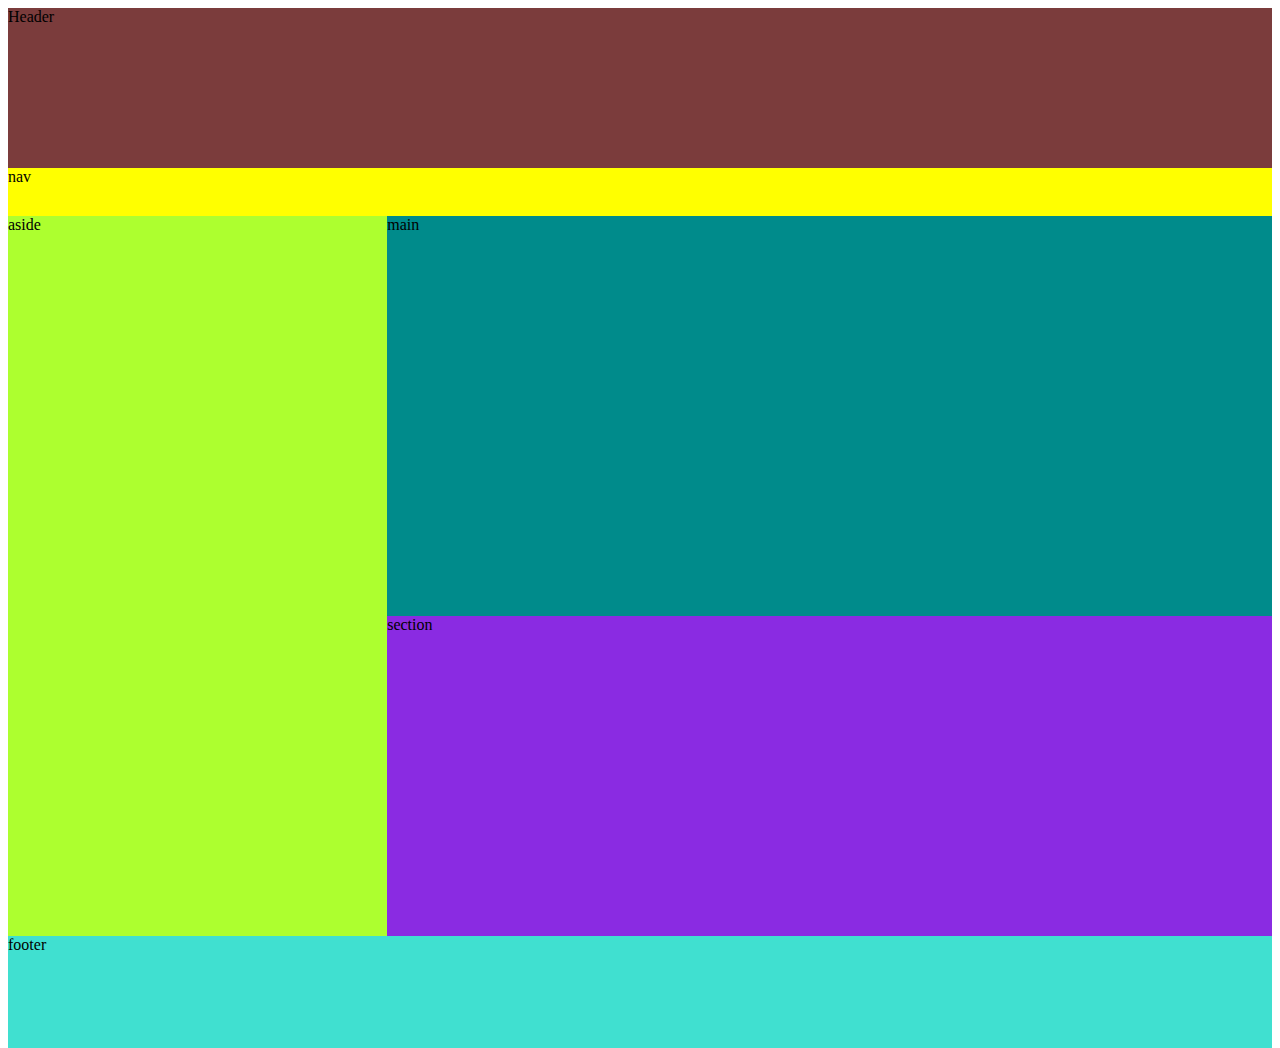
==== event.html @ 737e6c0d "Ändringar 27 nov" ====
<!DOCTYPE html>
<html lang="en">
<head>
    <meta charset="UTF-8">
    <meta name="viewport" content="width=device-width, initial-scale=1.0">
    <title>Document</title>
    <link rel="stylesheet" href="css/style-event.css">
</head>
<body>
    <div id ="container">
        <header>Header</header>
        <nav>nav</nav>
        <aside>aside</aside>
        <section>section</section>
        <main>main</main>
        <footer>footer</footer>
    </div>
    
</body>
</html>
---- css/style-event.css ----
#container {
    display: grid;
    height: 100vh;
    grid-template-areas: 
    'hd hd'
    'nav nav'
    'aside main'
    'aside sec'
    'ft ft';
    grid-template-columns: 30% 1fr;
    grid-template-rows: 10rem 3rem 25rem 20rem 7rem;
}

header {
    grid-area: hd;
    background: rgb(123, 60, 60);
}

nav {
    grid-area: nav;
    background: yellow;
}

aside {
    grid-area: aside;
    background: greenyellow
}

main {
    grid-area: main;
    background: darkcyan
}

section {
    grid-area: sec;
    background: blueviolet
}

footer {
    grid-area: ft;
    background: turquoise;
}
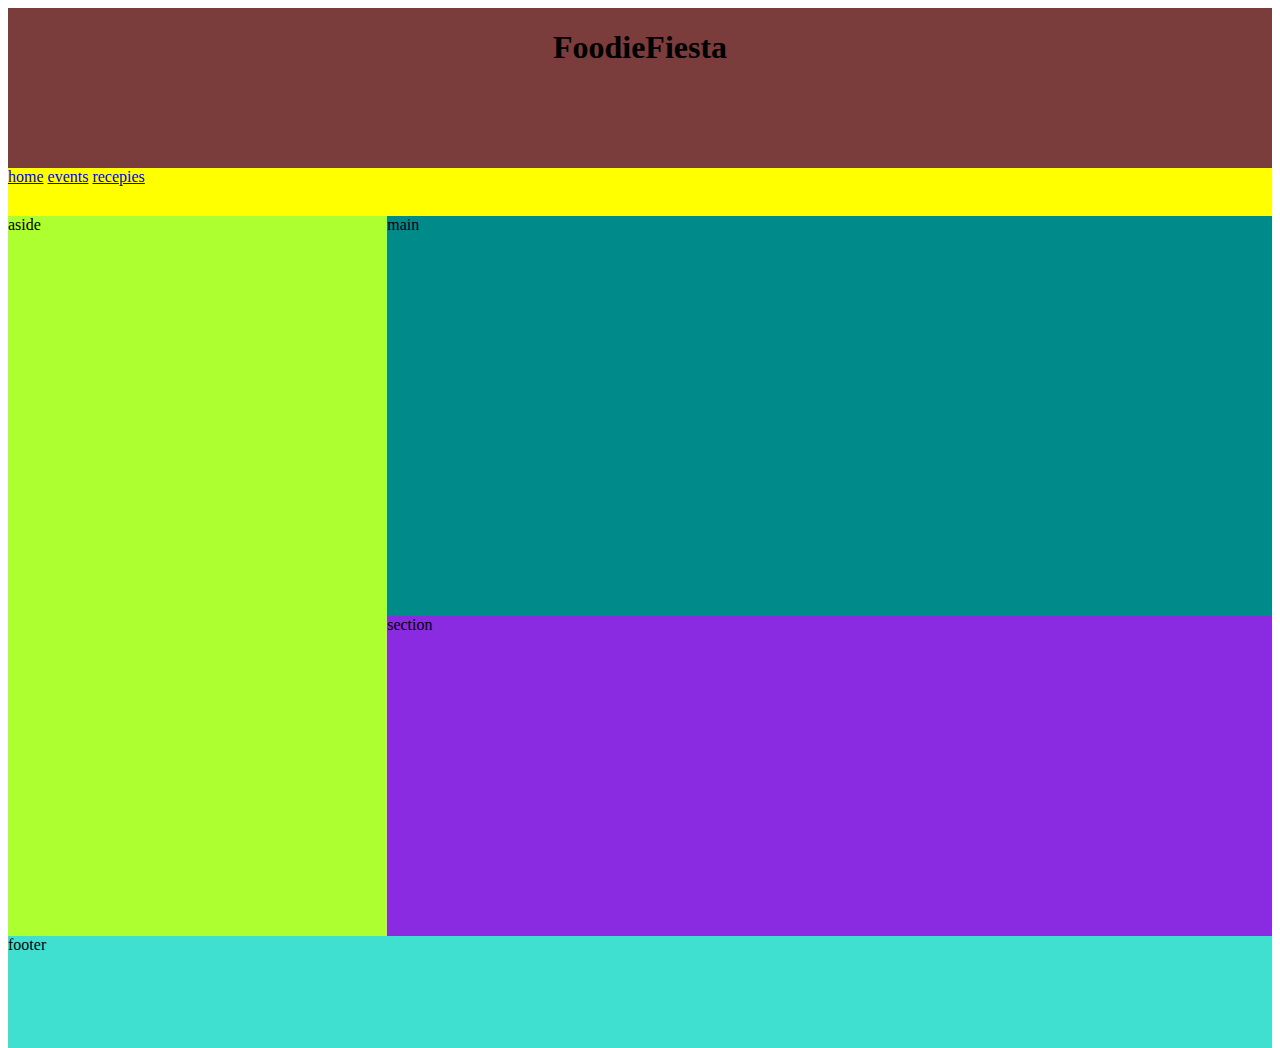
==== commit 98427acc: "2024-12-04" ====
--- a/event.html
+++ b/event.html
@@ -3,13 +3,17 @@
 <head>
     <meta charset="UTF-8">
     <meta name="viewport" content="width=device-width, initial-scale=1.0">
-    <title>Document</title>
+    <title>FoodieFiesta- Events</title>
     <link rel="stylesheet" href="css/style-event.css">
 </head>
 <body>
     <div id ="container">
-        <header>Header</header>
-        <nav>nav</nav>
+        <header><h1>FoodieFiesta</h1></header>
+        <nav>
+            <a href="http://127.0.0.1:5500/index.html">home</a>
+            <a href="http://127.0.0.1:5500/event.html">events</a>
+            <a href="http://127.0.0.1:5500/recepies.html">recepies</a>
+        </nav>
         <aside>aside</aside>
         <section>section</section>
         <main>main</main>
--- a/css/style-event.css
+++ b/css/style-event.css
@@ -14,6 +14,8 @@
 header {
     grid-area: hd;
     background: rgb(123, 60, 60);
+    display: flex;
+    justify-content: center;
 }
 
 nav {
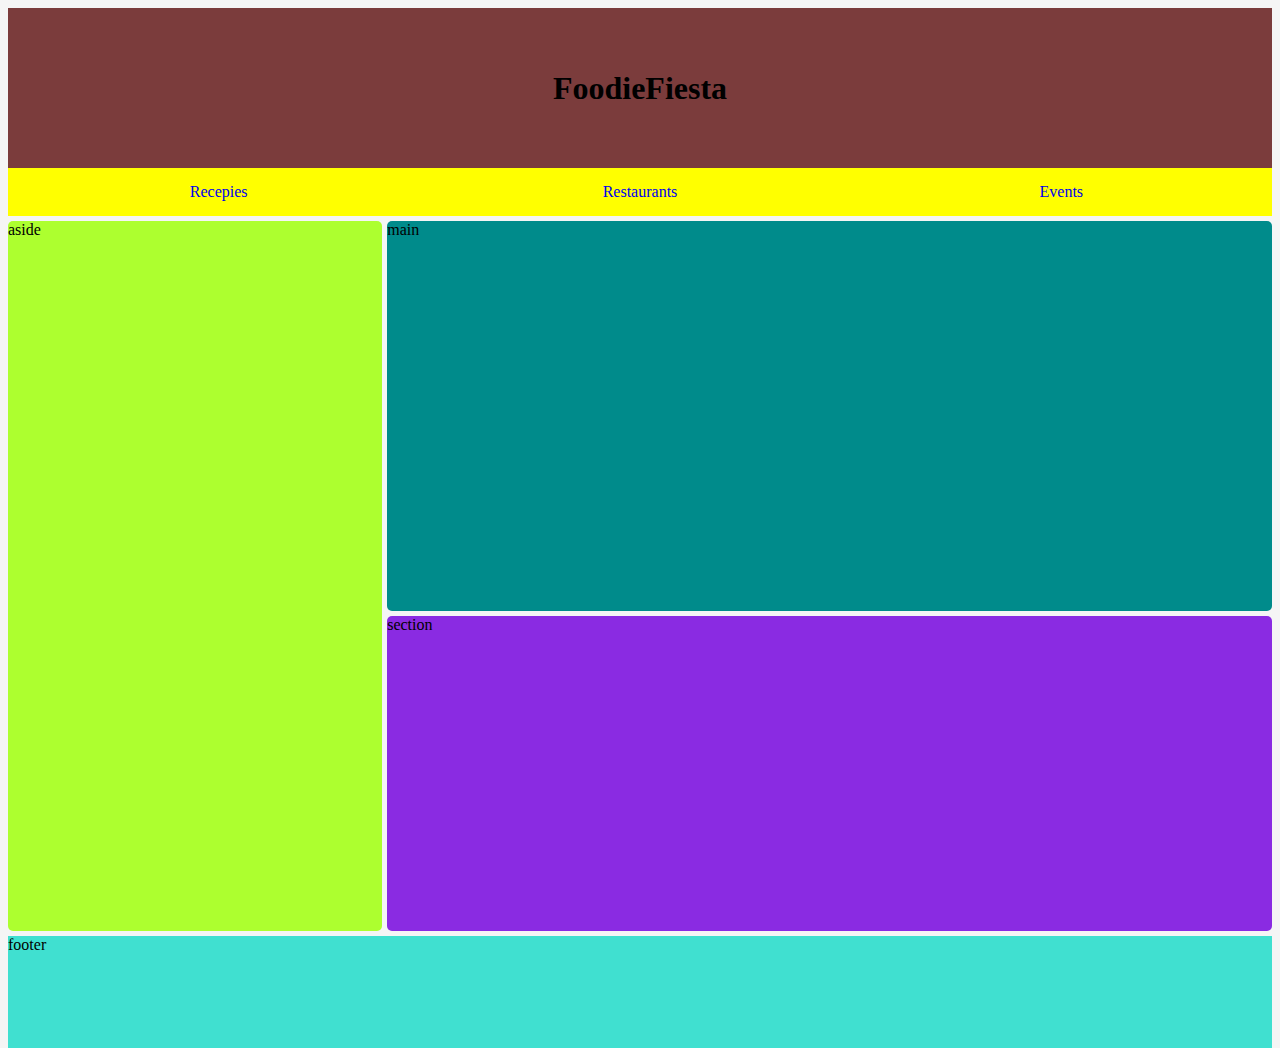
==== commit b2fab6a8: "gaps and borders" ====
--- a/event.html
+++ b/event.html
@@ -10,9 +10,9 @@
     <div id ="container">
         <header><h1>FoodieFiesta</h1></header>
         <nav>
-            <a href="http://127.0.0.1:5500/index.html">home</a>
-            <a href="http://127.0.0.1:5500/event.html">events</a>
-            <a href="http://127.0.0.1:5500/recepies.html">recepies</a>
+            <a href="http://127.0.0.1:5500/recepies.html">Recepies</a>
+            <a href="http://127.0.0.1:5500/index.html">Restaurants</a>
+            <a href="http://127.0.0.1:5500/event.html">Events</a>
         </nav>
         <aside>aside</aside>
         <section>section</section>
--- a/css/style-event.css
+++ b/css/style-event.css
@@ -1,3 +1,7 @@
+body {
+    background-color: #f5f5f5;
+}
+
 #container {
     display: grid;
     height: 100vh;
@@ -16,26 +20,50 @@
     background: rgb(123, 60, 60);
     display: flex;
     justify-content: center;
+    align-items: center;
 }
 
 nav {
     grid-area: nav;
     background: yellow;
+    display: flex;
+}
+
+nav a {
+    flex: 1;
+    display: flex;
+    justify-content: center;
+    align-items: center;
+    text-decoration: none;
+}
+
+nav a:hover {
+    background-color: blue;
+    color: darkgoldenrod;
 }
 
 aside {
     grid-area: aside;
-    background: greenyellow
+    background: greenyellow;
+    margin-top: 5px;
+    margin-bottom: 5px;
+    margin-right: 5px;
+    border-radius: 5px;
 }
 
 main {
     grid-area: main;
-    background: darkcyan
+    background: darkcyan;
+    margin-top: 5px;
+    margin-bottom: 5px;
+    border-radius: 5px;
 }
 
 section {
     grid-area: sec;
-    background: blueviolet
+    background: blueviolet;
+    margin-bottom: 5px;
+    border-radius: 5px;
 }
 
 footer {
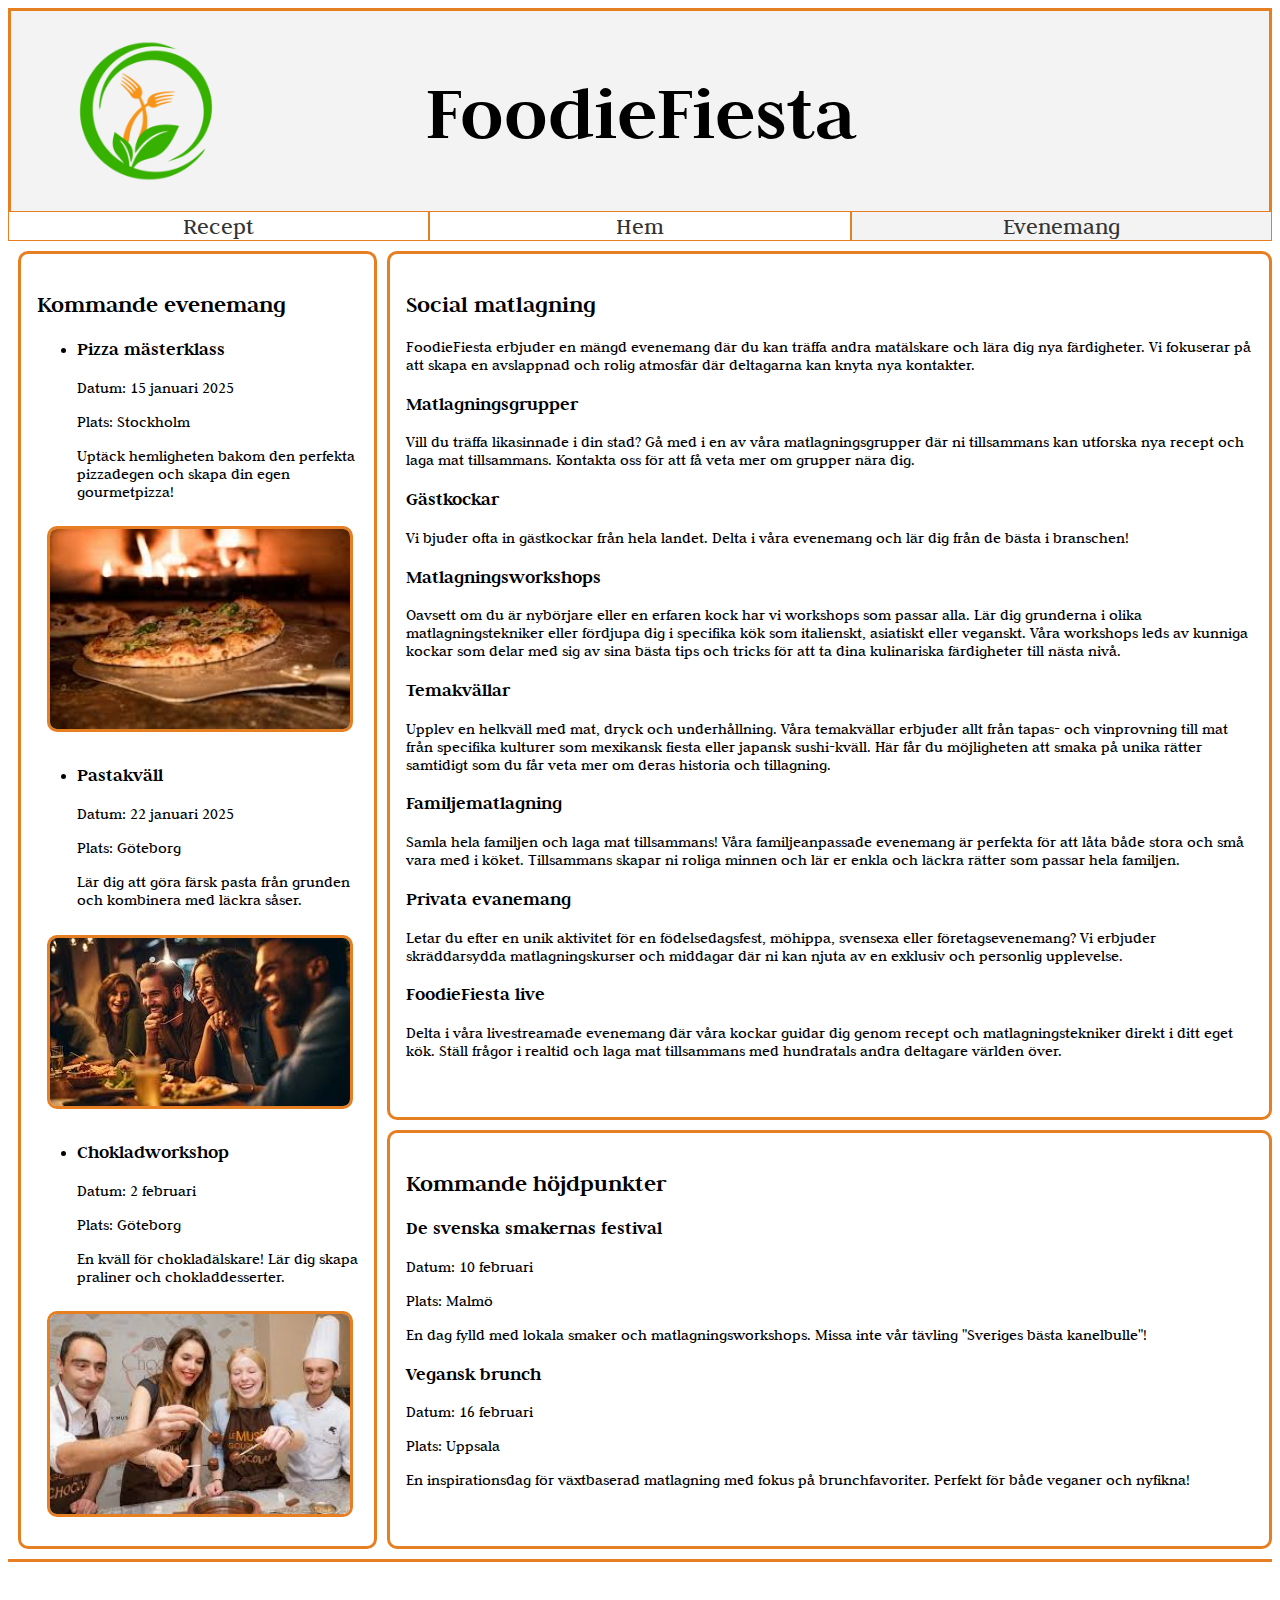
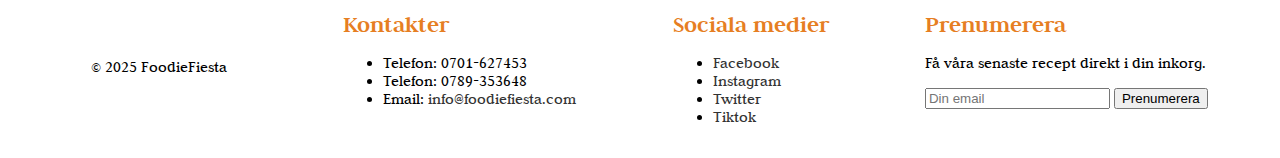
==== commit 11f1d5dc: "Sidorna klara, kanske behövs fler justeringar med designen" ====
--- a/event.html
+++ b/event.html
@@ -1,24 +1,116 @@
 <!DOCTYPE html>
 <html lang="en">
-<head>
-    <meta charset="UTF-8">
-    <meta name="viewport" content="width=device-width, initial-scale=1.0">
-    <title>FoodieFiesta- Events</title>
-    <link rel="stylesheet" href="css/style-event.css">
-</head>
-<body>
-    <div id ="container">
-        <header><h1>FoodieFiesta</h1></header>
-        <nav>
-            <a href="http://127.0.0.1:5500/recepies.html">Recepies</a>
-            <a href="http://127.0.0.1:5500/index.html">Restaurants</a>
-            <a href="http://127.0.0.1:5500/event.html">Events</a>
-        </nav>
-        <aside>aside</aside>
-        <section>section</section>
-        <main>main</main>
-        <footer>footer</footer>
-    </div>
-    
-</body>
+    <head>
+        <meta charset="UTF-8">
+        <meta name="viewport" content="width=device-width, initial-scale=1.0">
+        <title>FoodieFiesta- Events</title>
+        <link rel="stylesheet" href="css/style-event.css">
+        <link rel="preconnect" href="https://fonts.googleapis.com">
+        <link rel="preconnect" href="https://fonts.gstatic.com" crossorigin>
+        <link href="https://fonts.googleapis.com/css2?family=Judson:ital,wght@0,400;0,700;1,400&display=swap" rel="stylesheet">
+    </head>
+    <body>
+        <div id ="container">
+            <header><h1>FoodieFiesta</h1></header>
+            <nav>
+                <a href="http://127.0.0.1:5500/recepies.html">Recept</a>
+                <a href="http://127.0.0.1:5500/index.html">Hem</a>
+                <a href="http://127.0.0.1:5500/event.html" id ="eve">Evenemang</a>
+            </nav>
+            <aside>
+                <h2>Kommande evenemang</h2>
+                <ul>
+                    <li>
+                        <h3>Pizza mästerklass</h3>
+                        <p>Datum: 15 januari 2025</p>
+                        <p>Plats: Stockholm</p>
+                        <p>Uptäck hemligheten bakom den perfekta pizzadegen och skapa din egen gourmetpizza!</p>
+                    </li>
+                </ul>
+                <img src="img/pizza_tavling.jpg" alt="Pizzatävling">
+                <ul>
+                    <li>
+                        <h3>Pastakväll</h3>
+                        <p>Datum: 22 januari 2025</p>
+                        <p>Plats: Göteborg</p>
+                        <p>Lär dig att göra färsk pasta från grunden och kombinera med läckra såser.</p>
+                    </li>
+                </ul>
+                <img src="img/happy_people.jpg" alt="Pastakväll">    
+                <ul>
+                    <li>
+                        <h3>Chokladworkshop</h3>
+                        <p>Datum: 2 februari</p>
+                        <p>Plats: Göteborg</p>
+                        <p>En kväll för chokladälskare! Lär dig skapa praliner och chokladdesserter.</p>
+                    </li>
+                </ul>
+                <img src="img/choklad_workshop.jpg" alt="Chokladworkshop">
+            </aside>
+            <section>
+                <h2>Kommande höjdpunkter</h2>
+                <div class="event-highlight">
+                    <h3>De svenska smakernas festival</h3>
+                    <p>Datum: 10 februari</p>
+                    <p>Plats: Malmö</p>
+                    <p>En dag fylld med lokala smaker och matlagningsworkshops. Missa inte vår tävling "Sveriges bästa kanelbulle"!</p>
+                </div>
+                <div class="event-highlight">
+                    <h3>Vegansk brunch</h3>
+                    <p>Datum: 16 februari</p>
+                    <p>Plats: Uppsala</p>
+                    <p>En inspirationsdag för växtbaserad matlagning med fokus på brunchfavoriter. Perfekt för både veganer och nyfikna!</p>
+                </div>
+            </section>
+            <main>
+                <h2>Social matlagning</h2>
+                <p>FoodieFiesta erbjuder en mängd evenemang där du kan träffa andra matälskare och lära dig nya färdigheter. Vi fokuserar på att skapa en avslappnad och rolig atmosfär där deltagarna kan knyta nya kontakter.</p>
+                <h3>Matlagningsgrupper</h3>
+                <p>Vill du träffa likasinnade i din stad? Gå med i en av våra matlagningsgrupper där ni tillsammans kan utforska nya recept och laga mat tillsammans. Kontakta oss för att få veta mer om grupper nära dig.</p>
+                <h3>Gästkockar</h3>
+                <p>Vi bjuder ofta in gästkockar från hela landet. Delta i våra evenemang och lär dig från de bästa i branschen!</p>
+                <h3>Matlagningsworkshops</h3>
+                <p>Oavsett om du är nybörjare eller en erfaren kock har vi workshops som passar alla. Lär dig grunderna i olika matlagningstekniker eller fördjupa dig i specifika kök som italienskt, asiatiskt eller veganskt. Våra workshops leds av kunniga kockar som delar med sig av sina bästa tips och tricks för att ta dina kulinariska färdigheter till nästa nivå.</p>
+                <h3>Temakvällar</h3>
+                <p>Upplev en helkväll med mat, dryck och underhållning. Våra temakvällar erbjuder allt från tapas- och vinprovning till mat från specifika kulturer som mexikansk fiesta eller japansk sushi-kväll. Här får du möjligheten att smaka på unika rätter samtidigt som du får veta mer om deras historia och tillagning.</p>
+                <h3>Familjematlagning</h3>
+                <p>Samla hela familjen och laga mat tillsammans! Våra familjeanpassade evenemang är perfekta för att låta både stora och små vara med i köket. Tillsammans skapar ni roliga minnen och lär er enkla och läckra rätter som passar hela familjen.</p>
+                <h3>Privata evanemang</h3>
+                <p>Letar du efter en unik aktivitet för en födelsedagsfest, möhippa, svensexa eller företagsevenemang? Vi erbjuder skräddarsydda matlagningskurser och middagar där ni kan njuta av en exklusiv och personlig upplevelse.</p>
+                <h3>FoodieFiesta live</h3>
+                <p>Delta i våra livestreamade evenemang där våra kockar guidar dig genom recept och matlagningstekniker direkt i ditt eget kök. Ställ frågor i realtid och laga mat tillsammans med hundratals andra deltagare världen över.</p>
+
+            </main>
+            <footer>
+                <div class="footer-section">
+                <p id="foodiefiesta-copyright">&copy; 2025 FoodieFiesta</p>
+                </div>
+                <div class="footer-section">
+                    <h4>Kontakter</h4>
+                    <ul>
+                        <li>Telefon: 0701-627453</li>
+                        <li>Telefon: 0789-353648</li>
+                        <li>Email: <a href="mailto:info@foodiefiesta.com">info@foodiefiesta.com</a></li>
+                    </ul>
+                </div>
+                <div class="footer-section">
+                    <h4>Sociala medier</h4>
+                    <ul>
+                        <li><a href="https://facebook.com">Facebook</a></li>
+                        <li><a href="https://instagram.com">Instagram</a></li>
+                        <li><a href="https://twitter.com">Twitter</a></li>
+                        <li><a href="https://tiktok.com">Tiktok</a></li>
+                </ul>
+                </div>
+                <div class="footer-section">
+                    <h4>Prenumerera</h4>
+                    <p>Få våra senaste recept direkt i din inkorg.</p>
+                    <form action="#" method="post">
+                        <input type="email" placeholder="Din email" required>
+                        <button type="submit">Prenumerera</button>
+                    </form>
+                </div>  
+            </footer>
+        </div>
+    </body>
 </html>--- a/css/style-event.css
+++ b/css/style-event.css
@@ -1,5 +1,6 @@
 body {
-    background-color: #f5f5f5;
+    background-color: white;
+    font-family: "Judson", sans-serif;
 }
 
 #container {
@@ -12,21 +13,34 @@
     'aside sec'
     'ft ft';
     grid-template-columns: 30% 1fr;
-    grid-template-rows: 10rem 3rem 25rem 20rem 7rem;
+    grid-template-rows: auto auto auto auto auto;
 }
 
 header {
     grid-area: hd;
-    background: rgb(123, 60, 60);
+    background: #f3f3f3;
     display: flex;
+    border-top-style: solid;
+    border-right-style: solid;
+    border-left-style:solid;
+    border-color: #e67e22;
     justify-content: center;
     align-items: center;
+    background-image: url(../img/logo.png);
+    background-repeat: no-repeat;
+    background-size: 10rem;
+    background-position: 5% 50%;
+}
+
+header h1 {
+    font-size: 5rem;    
 }
 
 nav {
     grid-area: nav;
-    background: yellow;
+    background: white;
     display: flex;
+    justify-content: space-around;
 }
 
 nav a {
@@ -35,38 +49,92 @@
     justify-content: center;
     align-items: center;
     text-decoration: none;
+    color: #333;
+    font-size: 1.5rem;
+    border-style: solid;
+    border-color: #e67e22;
+    border-width: 1.5px;
 }
 
 nav a:hover {
-    background-color: blue;
-    color: darkgoldenrod;
+    background-color: #ccc;
+    color: black;
+}
+
+#eve {
+    background-color: #f3f3f3;
 }
 
 aside {
     grid-area: aside;
-    background: greenyellow;
-    margin-top: 5px;
-    margin-bottom: 5px;
-    margin-right: 5px;
-    border-radius: 5px;
+    background: white;
+    border-radius: 10px;
+    margin-top: 10px;
+    margin-left: 10px;
+    margin-right: 10px;
+    border-style: solid;
+    padding: 1rem;
+    border-color: #e67e22;
+}
+
+aside img {
+    width: 300px;
+    height: auto;
+    margin: 0.6rem;
+    border-style: solid;
+    border-color: #e67e22;
+    border-radius: 10px;
 }
 
 main {
     grid-area: main;
-    background: darkcyan;
-    margin-top: 5px;
-    margin-bottom: 5px;
-    border-radius: 5px;
+    background: white;
+    border-radius: 10px;
+    margin-top: 10px;
+    border-style: solid;
+    border-color: #e67e22;
+    padding: 1rem;
 }
 
 section {
     grid-area: sec;
-    background: blueviolet;
-    margin-bottom: 5px;
-    border-radius: 5px;
+    background: white;
+    border-radius: 10px;
+    margin-top: 10px;
+    border-style: solid;
+    border-color: #e67e22;
+    padding: 1rem;
 }
 
 footer {
     grid-area: ft;
-    background: turquoise;
+    display: grid;
+    grid-template-columns: repeat(4, 1fr);
+    background: white;
+    padding: 1rem;
+    display: flex;
+    justify-content: space-around;
+    border-top-style: solid;
+    border-color: #e67e22;
+    margin-top: 10px;
 }
+
+.footer-section h4 {
+    font-size: 1.5rem;
+    margin-bottom: 0.5rem;
+    color: #e67e22;
+}
+
+.footer-section ul li a {
+    text-decoration: none;
+    color: #333;
+}
+
+.footer-section ul li a:hover {
+    color: #e67e22;
+}
+
+#foodiefiesta-copyright{
+    padding: 1.2rem;
+    padding-top: 4rem;
+}
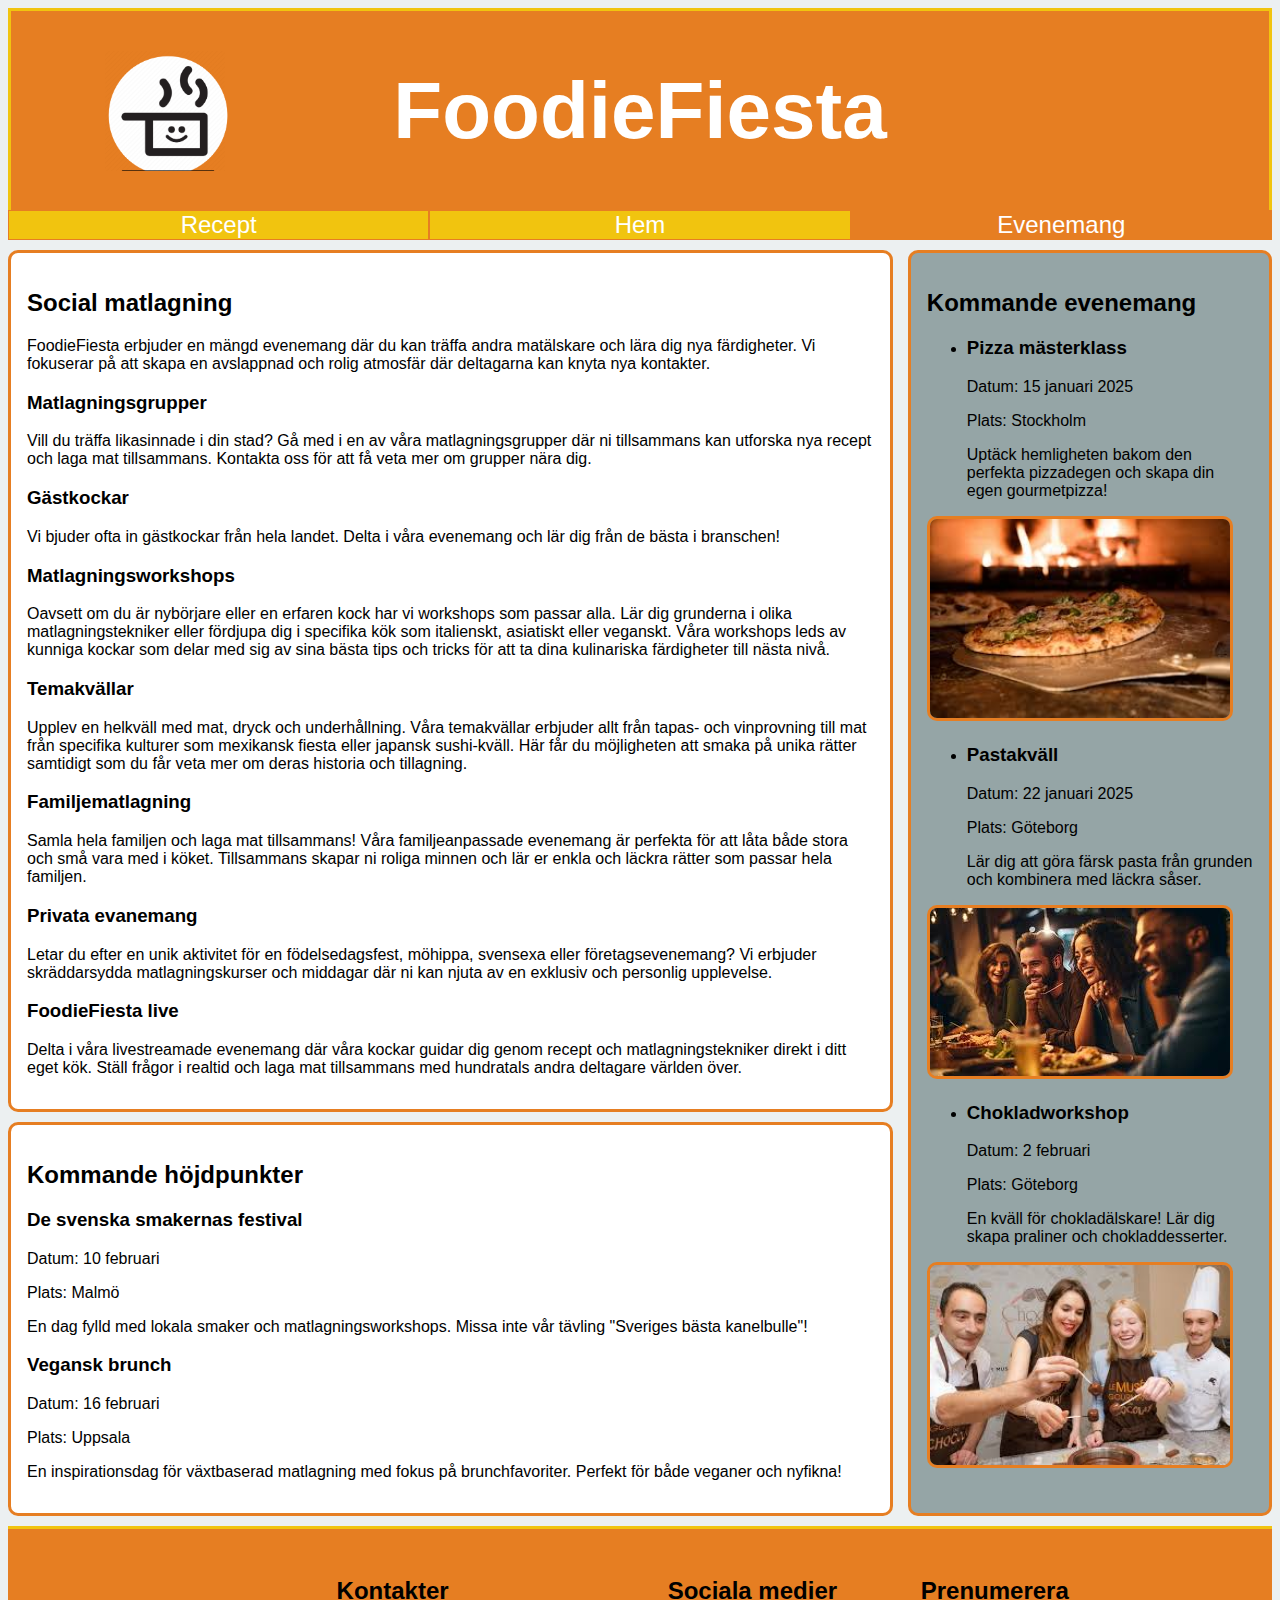
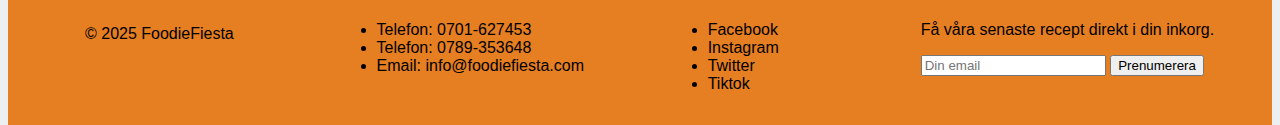
==== commit 94fd8df3: "ett enda css-dokument" ====
--- a/event.html
+++ b/event.html
@@ -4,20 +4,20 @@
         <meta charset="UTF-8">
         <meta name="viewport" content="width=device-width, initial-scale=1.0">
         <title>FoodieFiesta- Events</title>
-        <link rel="stylesheet" href="css/style-event.css">
+        <link rel="stylesheet" href="css/style.css">
         <link rel="preconnect" href="https://fonts.googleapis.com">
         <link rel="preconnect" href="https://fonts.gstatic.com" crossorigin>
-        <link href="https://fonts.googleapis.com/css2?family=Judson:ital,wght@0,400;0,700;1,400&display=swap" rel="stylesheet">
+        <link href="https://fonts.googleapis.com/css2?family=Montserrat:ital,wght@0,100..900;1,100..900&display=swap" rel="stylesheet">
     </head>
     <body>
-        <div id ="container">
+        <div id ="container3">
             <header><h1>FoodieFiesta</h1></header>
             <nav>
                 <a href="http://127.0.0.1:5500/recepies.html">Recept</a>
                 <a href="http://127.0.0.1:5500/index.html">Hem</a>
                 <a href="http://127.0.0.1:5500/event.html" id ="eve">Evenemang</a>
             </nav>
-            <aside>
+            <aside id="aside3">
                 <h2>Kommande evenemang</h2>
                 <ul>
                     <li>
@@ -47,7 +47,7 @@
                 </ul>
                 <img src="img/choklad_workshop.jpg" alt="Chokladworkshop">
             </aside>
-            <section>
+            <section id="section3">
                 <h2>Kommande höjdpunkter</h2>
                 <div class="event-highlight">
                     <h3>De svenska smakernas festival</h3>
@@ -62,7 +62,7 @@
                     <p>En inspirationsdag för växtbaserad matlagning med fokus på brunchfavoriter. Perfekt för både veganer och nyfikna!</p>
                 </div>
             </section>
-            <main>
+            <main id="main3">
                 <h2>Social matlagning</h2>
                 <p>FoodieFiesta erbjuder en mängd evenemang där du kan träffa andra matälskare och lära dig nya färdigheter. Vi fokuserar på att skapa en avslappnad och rolig atmosfär där deltagarna kan knyta nya kontakter.</p>
                 <h3>Matlagningsgrupper</h3>
--- a/css/style.css
+++ b/css/style.css
@@ -0,0 +1,308 @@
+body {
+    background-color: #ecf0f1;
+    font-family: "Montserra", sans-serif;
+}
+
+#container1 {
+    display: grid;
+    height: 100vh;
+    grid-template-areas: 
+    'hd hd'
+    'nav nav'
+    'sec1 as1'
+    'ft ft';
+    grid-template-columns: 70% 1fr;
+    grid-template-rows: auto auto auto auto;
+    column-gap: 5px;
+}
+
+#container2 {
+    display: grid;
+    height: 100vh;
+    grid-template-areas: 
+    'hd hd'
+    'nav nav'
+    'main2 as2'
+    'sec2 sec2'
+    'ft ft';
+    grid-template-columns: 1fr 30%;
+    grid-template-rows: auto auto auto auto auto;
+}
+#container3 {
+    display: grid;
+    height: 100vh;
+    grid-template-areas: 
+    'hd hd'
+    'nav nav'
+    'main3 as3'
+    'sec3 as3'
+    'ft ft';
+    grid-template-columns: 70% 1fr;
+    grid-template-rows: auto auto auto auto auto auto auto;
+    column-gap: 5px;
+}
+
+header {
+    grid-area: hd;
+    background: #e67e22;
+    display: flex;
+    border-top-style: solid;
+    border-right-style: solid;
+    border-left-style:solid;
+    border-color: #f1c40f;
+    justify-content: center;
+    align-items: center;
+    background-image: url(../img/logo.png);
+    background-repeat: no-repeat;
+    background-size: 10rem;
+    background-position: 7% 50%;
+}
+
+header h1 {
+    font-size: 5rem;
+    color: #ffffff;    
+}
+
+main h1 {
+    font-size: 2.6rem;
+}
+
+
+h1 {
+    font-size: 4rem;
+}
+
+nav {
+    grid-area: nav;
+    background: #f1c40f;
+    display: flex;
+    justify-content: space-around;
+}
+
+nav a {
+    flex: 1;
+    display: flex;
+    justify-content: center;
+    align-items: center;
+    text-decoration: none;
+    color: #ffffff;
+    font-size: 1.5rem;
+    border-style: solid;
+    border-color: #e67e22;
+    border-width: 1.5px;
+}
+
+nav a:hover {
+    background-color: #e67e22;
+    color: #ffffff;
+}
+
+#rec, #eve, #hem {
+    background-color: #e67e22;
+}
+
+
+#main2 {
+    grid-area: main2;
+}
+
+#main3 {
+    grid-area: main3;
+}
+
+#aside1 {
+    grid-area: as1;
+
+}
+
+#aside2 {
+    grid-area: as2;
+    
+}
+
+#aside3 {
+    grid-area: as3;
+}
+
+#section1 {
+    grid-area: sec1;
+    padding: 1rem;
+}
+
+#section2 {
+    grid-area: sec2;
+}
+
+#section3 {
+    grid-area: sec3;
+    padding: 1rem;
+}
+
+main {
+    background: #ffffff;
+    border-radius: 10px;
+    margin-top: 10px;
+    border-style: solid;
+    border-color: #e67e22;
+    padding: 1rem;
+}
+
+.ingredients {
+    display: flex;
+    gap: 70px;
+}
+
+.ingredients img {
+    width: 500px;
+    height: auto;
+    border-radius: 10px;
+    border-style: solid;
+    border-color: #ffffff;
+    
+}
+
+aside {
+    background: #95a5a6;
+    border-radius: 10px;
+    margin-top: 10px;
+    margin-left: 10px;
+    border-style: solid;
+    padding: 1rem;
+    border-color: #e67e22;
+}
+
+aside img {
+    width: 300px;
+    height: auto;
+    
+    border-style: solid;
+    border-color: #e67e22;
+    border-radius: 10px;
+}
+
+.stars {
+    padding-bottom: 2rem;
+}
+
+section {
+    margin-top: 10px;
+}
+
+#section1 {
+    border-style: solid;
+    border-radius: 10px;
+    border-color: #e67e22;
+    background-color:#f1c40f;
+}
+
+#section2 {
+    display: grid;
+    grid-template-columns: 1fr 1fr 1fr 1fr;
+    grid-template-rows: 1fr 1fr;
+    column-gap: 5px;
+    row-gap: 5px;
+}
+
+#section3 {
+    border-style: solid;
+    background-color: #ffffff;
+    border-radius: 10px;
+    border-color: #e67e22;
+}
+
+
+.image-container {
+    border-top-right-radius: 10px;
+    border-bottom-left-radius: 10px;
+    border-bottom-right-radius: 10px;
+    overflow: hidden;
+    background-color: #95a5a6;
+    border-style: solid; 
+    border-color: #e67e22;
+    box-shadow: 0 2px 5px rgba(0, 0, 0, 0,1);
+    position: relative;
+}
+
+.image-container img {
+    width: 100%;
+    height: 200px;
+    object-fit: cover;
+    transition: 0.3s;
+}
+
+.image-container img:hover {
+    transform: scale(1.2);
+}
+
+.image-container h2 {
+    font-family: "Judson", sans-serif;
+    padding: 1rem
+}
+
+.restaurant-images img{
+    width: 100%; 
+    height: 200px; 
+    object-fit: cover; 
+    border-radius: 10px;
+}
+
+.restaurant-images p {
+    padding-bottom: 2rem;
+    padding-left: 1.2rem;
+    
+}
+
+#historia {
+    width:100%;
+    height:auto;
+    border-radius: 10px;
+}
+
+#narmaste-restaurant {
+    color: #e67e22;
+}
+
+#narmaste-restaurant:focus {
+    outline: none;
+}
+
+#narmaste-restaurant:hover {
+    color: #c97a1d;
+}
+
+
+
+footer {
+    grid-area: ft;
+    display: grid;
+    grid-template-columns: repeat(4, 1fr);
+    background: #e67e22;
+    padding: 1rem;
+    display: flex;
+    justify-content: space-around;
+    border-top-style: solid;
+    border-color: #f1c40f;
+    margin-top: 10px;
+}
+
+.footer-section h4 {
+    font-size: 1.5rem;
+    margin-bottom: 0.5rem;
+    
+}
+
+
+
+.footer-section ul li a {
+    text-decoration: none;
+    color: black;
+}
+
+.footer-section ul li a:hover {
+    color: #ffffff;
+}
+
+#foodiefiesta-copyright{
+    padding: 1.2rem;
+    padding-top: 4rem;
+}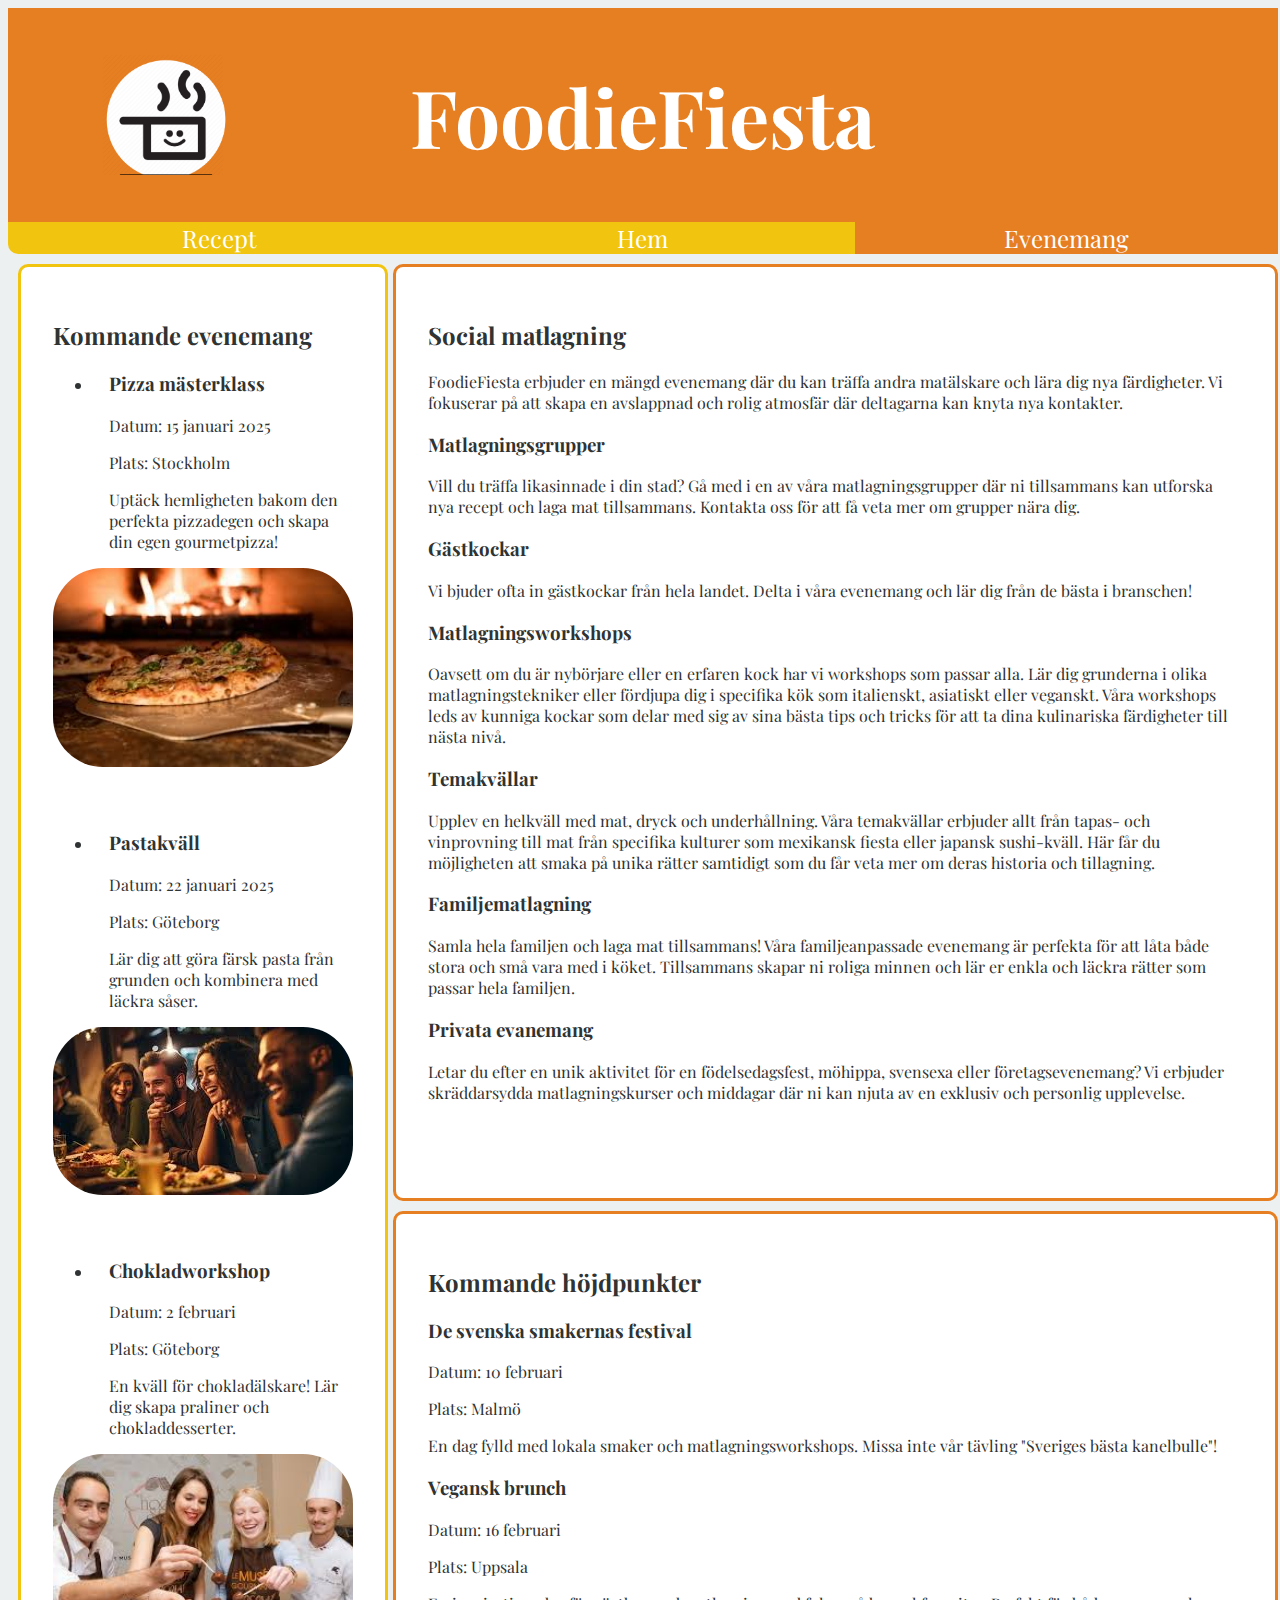
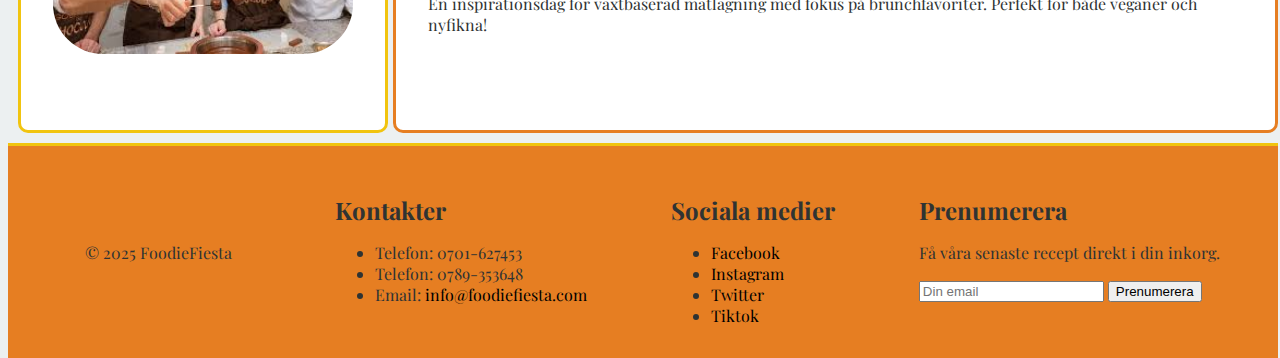
==== commit c945dc8b: "Inlämning" ====
--- a/event.html
+++ b/event.html
@@ -1,5 +1,5 @@
 <!DOCTYPE html>
-<html lang="en">
+<html lang="sv">
     <head>
         <meta charset="UTF-8">
         <meta name="viewport" content="width=device-width, initial-scale=1.0">
@@ -7,7 +7,7 @@
         <link rel="stylesheet" href="css/style.css">
         <link rel="preconnect" href="https://fonts.googleapis.com">
         <link rel="preconnect" href="https://fonts.gstatic.com" crossorigin>
-        <link href="https://fonts.googleapis.com/css2?family=Montserrat:ital,wght@0,100..900;1,100..900&display=swap" rel="stylesheet">
+        <link href="https://fonts.googleapis.com/css2?family=Playfair+Display:ital,wght@0,400..900;1,400..900&display=swap" rel="stylesheet">
     </head>
     <body>
         <div id ="container3">
@@ -18,34 +18,41 @@
                 <a href="http://127.0.0.1:5500/event.html" id ="eve">Evenemang</a>
             </nav>
             <aside id="aside3">
-                <h2>Kommande evenemang</h2>
-                <ul>
-                    <li>
-                        <h3>Pizza mästerklass</h3>
-                        <p>Datum: 15 januari 2025</p>
-                        <p>Plats: Stockholm</p>
-                        <p>Uptäck hemligheten bakom den perfekta pizzadegen och skapa din egen gourmetpizza!</p>
-                    </li>
-                </ul>
-                <img src="img/pizza_tavling.jpg" alt="Pizzatävling">
-                <ul>
-                    <li>
-                        <h3>Pastakväll</h3>
-                        <p>Datum: 22 januari 2025</p>
-                        <p>Plats: Göteborg</p>
-                        <p>Lär dig att göra färsk pasta från grunden och kombinera med läckra såser.</p>
-                    </li>
-                </ul>
-                <img src="img/happy_people.jpg" alt="Pastakväll">    
-                <ul>
-                    <li>
-                        <h3>Chokladworkshop</h3>
-                        <p>Datum: 2 februari</p>
-                        <p>Plats: Göteborg</p>
-                        <p>En kväll för chokladälskare! Lär dig skapa praliner och chokladdesserter.</p>
-                    </li>
-                </ul>
-                <img src="img/choklad_workshop.jpg" alt="Chokladworkshop">
+                <h2 id="title">Kommande evenemang</h2>
+                <div id="event1">
+                    <ul>
+                        <li>
+                            <h3>Pizza mästerklass</h3>
+                            <p>Datum: 15 januari 2025</p>
+                            <p>Plats: Stockholm</p>
+                            <p>Uptäck hemligheten bakom den perfekta pizzadegen och skapa din egen gourmetpizza!</p>
+                        </li>
+                    </ul>
+                    <img src="img/pizza_tavling.jpg" alt="Pizzatävling">
+                </div>
+                <div>
+                    <ul>
+                        <li>
+                            <h3>Pastakväll</h3>
+                            <p>Datum: 22 januari 2025</p>
+                            <p>Plats: Göteborg</p>
+                            <p>Lär dig att göra färsk pasta från grunden och kombinera med läckra såser.</p>
+                        </li>
+                    </ul>
+                    <img src="img/happy_people.jpg" alt="Pastakväll"> 
+                </div>
+                <div>
+                    <ul>
+                        <li>
+                            <h3>Chokladworkshop</h3>
+                            <p>Datum: 2 februari</p>
+                            <p>Plats: Göteborg</p>
+                            <p>En kväll för chokladälskare! Lär dig skapa praliner och chokladdesserter.</p>
+                        </li>
+                    </ul>
+                    <img src="img/choklad_workshop.jpg" alt="Chokladworkshop">
+                </div>
+                
             </aside>
             <section id="section3">
                 <h2>Kommande höjdpunkter</h2>
@@ -77,9 +84,6 @@
                 <p>Samla hela familjen och laga mat tillsammans! Våra familjeanpassade evenemang är perfekta för att låta både stora och små vara med i köket. Tillsammans skapar ni roliga minnen och lär er enkla och läckra rätter som passar hela familjen.</p>
                 <h3>Privata evanemang</h3>
                 <p>Letar du efter en unik aktivitet för en födelsedagsfest, möhippa, svensexa eller företagsevenemang? Vi erbjuder skräddarsydda matlagningskurser och middagar där ni kan njuta av en exklusiv och personlig upplevelse.</p>
-                <h3>FoodieFiesta live</h3>
-                <p>Delta i våra livestreamade evenemang där våra kockar guidar dig genom recept och matlagningstekniker direkt i ditt eget kök. Ställ frågor i realtid och laga mat tillsammans med hundratals andra deltagare världen över.</p>
-
             </main>
             <footer>
                 <div class="footer-section">
--- a/css/style.css
+++ b/css/style.css
@@ -1,6 +1,7 @@
 body {
     background-color: #ecf0f1;
-    font-family: "Montserra", sans-serif;
+    font-family: "Playfair Display", sans-serif;
+    color: #2f3333;
 }
 
 #container1 {
@@ -10,9 +11,10 @@
     'hd hd'
     'nav nav'
     'sec1 as1'
+    'main1 as1'
     'ft ft';
     grid-template-columns: 70% 1fr;
-    grid-template-rows: auto auto auto auto;
+    grid-template-rows: auto auto auto auto auto;
     column-gap: 5px;
 }
 
@@ -34,10 +36,10 @@
     grid-template-areas: 
     'hd hd'
     'nav nav'
-    'main3 as3'
-    'sec3 as3'
+    'as3 main3'
+    'as3 sec3'
     'ft ft';
-    grid-template-columns: 70% 1fr;
+    grid-template-columns: 1fr 70%;
     grid-template-rows: auto auto auto auto auto auto auto;
     column-gap: 5px;
 }
@@ -46,10 +48,6 @@
     grid-area: hd;
     background: #e67e22;
     display: flex;
-    border-top-style: solid;
-    border-right-style: solid;
-    border-left-style:solid;
-    border-color: #f1c40f;
     justify-content: center;
     align-items: center;
     background-image: url(../img/logo.png);
@@ -77,6 +75,8 @@
     background: #f1c40f;
     display: flex;
     justify-content: space-around;
+    border-bottom-left-radius: 10px;
+    border-bottom-right-radius: 10px;
 }
 
 nav a {
@@ -87,64 +87,64 @@
     text-decoration: none;
     color: #ffffff;
     font-size: 1.5rem;
+}
+
+nav a:hover {
+    background-color: #e67e22;
+}
+
+#rec, #eve, #hem {
+    background-color: #e67e22;
+}
+
+#main1 {
+    grid-area: main1;
+}
+
+#main2 {
+    grid-area: main2;
+}
+
+#main3 {
+    grid-area: main3;
+}
+
+#aside1 {
+    grid-area: as1;
+}
+
+#aside2 {
+    grid-area: as2;
+}
+
+#aside3 {
+    grid-area: as3;
+    padding: 2rem;
+}
+
+#aside3 img {
+    margin-bottom: 40px;
+}
+
+#section1 {
+    grid-area: sec1;
+}
+
+#section2 {
+    grid-area: sec2;
+}
+
+#section3 {
+    grid-area: sec3;
+}
+
+main, #section1, #section3 {
+    background: #ffffff;
+    border-radius: 10px;
+    margin-top: 10px;
     border-style: solid;
     border-color: #e67e22;
-    border-width: 1.5px;
-}
-
-nav a:hover {
-    background-color: #e67e22;
-    color: #ffffff;
-}
-
-#rec, #eve, #hem {
-    background-color: #e67e22;
-}
-
-
-#main2 {
-    grid-area: main2;
-}
-
-#main3 {
-    grid-area: main3;
-}
-
-#aside1 {
-    grid-area: as1;
-
-}
-
-#aside2 {
-    grid-area: as2;
-    
-}
-
-#aside3 {
-    grid-area: as3;
-}
-
-#section1 {
-    grid-area: sec1;
-    padding: 1rem;
-}
-
-#section2 {
-    grid-area: sec2;
-}
-
-#section3 {
-    grid-area: sec3;
-    padding: 1rem;
-}
-
-main {
-    background: #ffffff;
-    border-radius: 10px;
-    margin-top: 10px;
-    border-style: solid;
-    border-color: #e67e22;
-    padding: 1rem;
+    padding: 2rem;
 }
 
 .ingredients {
@@ -155,29 +155,27 @@
 .ingredients img {
     width: 500px;
     height: auto;
-    border-radius: 10px;
-    border-style: solid;
-    border-color: #ffffff;
-    
+    border-radius: 50px;
 }
 
 aside {
-    background: #95a5a6;
+    background: #ffffff;
     border-radius: 10px;
     margin-top: 10px;
     margin-left: 10px;
     border-style: solid;
     padding: 1rem;
-    border-color: #e67e22;
+    border-color: #f1c40f;
 }
 
 aside img {
     width: 300px;
     height: auto;
-    
-    border-style: solid;
-    border-color: #e67e22;
-    border-radius: 10px;
+    border-radius: 50px;
+}
+
+aside ul li {
+    padding-left: 1rem;
 }
 
 .stars {
@@ -186,13 +184,7 @@
 
 section {
     margin-top: 10px;
-}
-
-#section1 {
-    border-style: solid;
-    border-radius: 10px;
-    border-color: #e67e22;
-    background-color:#f1c40f;
+    background-color: #ffffff;
 }
 
 #section2 {
@@ -202,40 +194,25 @@
     column-gap: 5px;
     row-gap: 5px;
 }
-
-#section3 {
-    border-style: solid;
-    background-color: #ffffff;
-    border-radius: 10px;
-    border-color: #e67e22;
-}
-
 
 .image-container {
     border-top-right-radius: 10px;
     border-bottom-left-radius: 10px;
     border-bottom-right-radius: 10px;
     overflow: hidden;
-    background-color: #95a5a6;
+    background-color: #ffffff;
     border-style: solid; 
     border-color: #e67e22;
-    box-shadow: 0 2px 5px rgba(0, 0, 0, 0,1);
-    position: relative;
+    box-shadow: 0 2px 5px rgba(0, 0, 0, 05);
 }
 
 .image-container img {
     width: 100%;
     height: 200px;
     object-fit: cover;
-    transition: 0.3s;
-}
-
-.image-container img:hover {
-    transform: scale(1.2);
 }
 
 .image-container h2 {
-    font-family: "Judson", sans-serif;
     padding: 1rem
 }
 
@@ -252,25 +229,9 @@
     
 }
 
-#historia {
-    width:100%;
-    height:auto;
-    border-radius: 10px;
-}
-
 #narmaste-restaurant {
-    color: #e67e22;
-}
-
-#narmaste-restaurant:focus {
-    outline: none;
-}
-
-#narmaste-restaurant:hover {
-    color: #c97a1d;
-}
-
-
+    color: darkslategray;
+}
 
 footer {
     grid-area: ft;
@@ -291,8 +252,6 @@
     
 }
 
-
-
 .footer-section ul li a {
     text-decoration: none;
     color: black;
